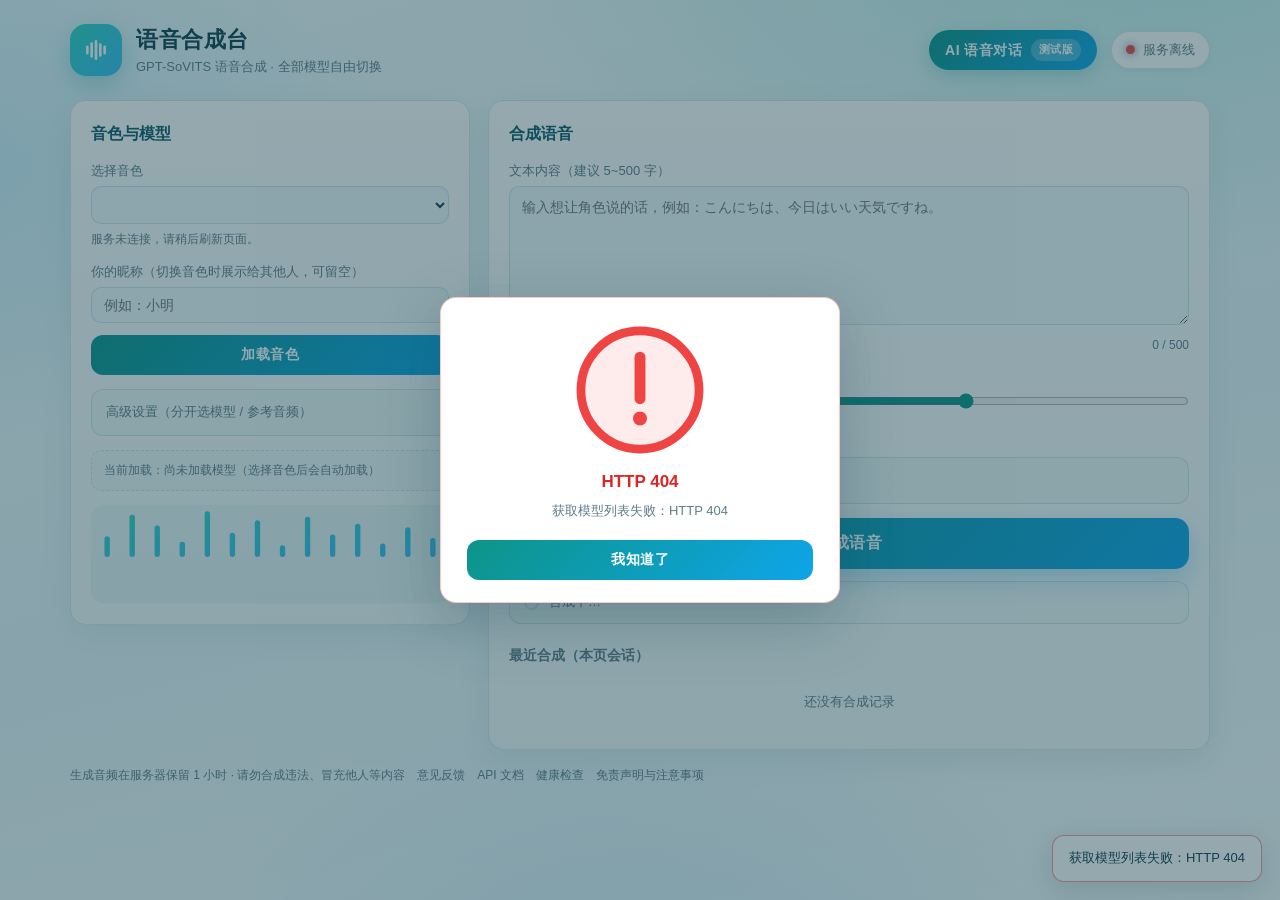
==== tts_api/frontend/index.html @ 0a05656f "chore: 移除本地使用版本的非开源素材并以孤儿提交重建仓库历史" ====
<!DOCTYPE html>
<html lang="zh-CN">
<head>
<meta charset="utf-8">
<meta name="viewport" content="width=device-width, initial-scale=1, viewport-fit=cover">
<title>语音合成台 · GPT-SoVITS</title>
<style>
:root{
  color-scheme: light;
  --bg:#eef7f8;
  --panel:#ffffff;
  --panel-hi:#ffffff;
  --panel-soft:#f4fafb;
  --line:rgba(14,116,144,.16);
  --text:#123f4d;
  --dim:#5f7d88;
  --accent:#0d9488;
  --accent2:#0ea5e9;
  --grad:linear-gradient(135deg,#2dd4bf 0%,#38bdf8 100%);
  --grad-strong:linear-gradient(135deg,#0d9488 0%,#0ea5e9 100%);
  --ok:#10b981;
  --err:#ef4444;
  --radius:16px;
}
*{box-sizing:border-box;margin:0;padding:0}
html,body{height:100%}
body{
  font-family:-apple-system,BlinkMacSystemFont,"Segoe UI",Roboto,"PingFang SC","Hiragino Sans GB","Microsoft YaHei",sans-serif;
  background:
    radial-gradient(1100px 640px at 88% -12%, rgba(45,212,191,.26), transparent 60%),
    radial-gradient(900px 520px at -8% 18%, rgba(56,189,248,.20), transparent 55%),
    radial-gradient(760px 520px at 50% 112%, rgba(56,189,248,.14), transparent 62%),
    linear-gradient(165deg,#f2fbfb 0%,#eaf6fa 55%,#f6fbfc 100%);
  background-attachment:fixed;
  color:var(--text);
  min-height:100vh;
  line-height:1.6;
}

a{color:var(--accent2);text-decoration:none}
a:hover{text-decoration:underline}

/* ---------- 头部 ---------- */
header{
  display:flex;align-items:center;gap:14px;
  max-width:1180px;margin:0 auto;padding:22px 20px 8px;
}
.logo{
  width:52px;height:52px;border-radius:16px;flex:none;
  background:var(--grad);
  display:flex;align-items:center;justify-content:center;
  box-shadow:0 8px 22px rgba(14,165,164,.30);
}
.title-wrap{flex:1;min-width:0}
.title-wrap h1{font-size:22px;font-weight:700;letter-spacing:.5px}
.title-wrap p{font-size:13px;color:var(--dim)}
.status{
  display:flex;align-items:center;gap:8px;
  background:var(--panel);border:1px solid var(--line);
  border-radius:999px;padding:8px 14px;font-size:13px;color:var(--dim);
  max-width:46%;overflow:hidden;white-space:nowrap;text-overflow:ellipsis;
  box-shadow:0 2px 10px rgba(18,63,77,.06);
}
.status .dot{width:9px;height:9px;border-radius:50%;background:var(--err);flex:none;
  box-shadow:0 0 8px currentColor}
.status.ok .dot{background:var(--ok);box-shadow:0 0 8px var(--ok)}
.status.ok{color:var(--text)}
.chat-link{
  display:inline-flex;align-items:center;gap:8px;flex:none;
  background:var(--grad-strong);color:#fff;
  border-radius:999px;padding:9px 16px;font-size:14px;font-weight:600;
  text-decoration:none;letter-spacing:.5px;
  box-shadow:0 6px 18px rgba(13,148,136,.25);
  transition:transform .15s, box-shadow .15s;
}
.chat-link:hover{text-decoration:none;transform:translateY(-1px);box-shadow:0 10px 24px rgba(13,148,136,.35)}
.chat-tag{
  background:rgba(255,255,255,.24);border-radius:999px;
  padding:2px 8px;font-size:11px;font-weight:600;
}

/* ---------- 布局 ---------- */
main{
  max-width:1180px;margin:0 auto;padding:14px 20px 10px;
  display:grid;grid-template-columns:400px 1fr;gap:18px;align-items:start;
}
.card{
  background:linear-gradient(180deg,var(--panel-hi),var(--panel-soft));
  border:1px solid var(--line);border-radius:var(--radius);
  padding:20px;backdrop-filter:blur(14px);-webkit-backdrop-filter:blur(14px);
  box-shadow:0 10px 32px rgba(18,63,77,.08);
}
.card h2{font-size:16px;margin-bottom:14px;display:flex;align-items:center;gap:8px;color:#0e5a6b}
.card h3{font-size:14px;color:var(--dim);margin:20px 0 10px;font-weight:600}

label{display:block;font-size:13px;color:var(--dim);margin-bottom:12px}
label span.t{display:block;margin-bottom:5px}
select,input[type=text],input[type=number],textarea{
  width:100%;background:#f1f8fa;border:1px solid var(--line);
  color:var(--text);border-radius:10px;padding:9px 12px;font-size:14px;
  outline:none;transition:border-color .15s, box-shadow .15s, background .15s;
  font-family:inherit;
}
textarea{resize:vertical;min-height:120px;line-height:1.7}
select:focus,input:focus,textarea:focus{border-color:var(--accent);background:#fff;box-shadow:0 0 0 3px rgba(13,148,136,.14)}
select option,select optgroup{background:#fff;color:var(--text)}
input[type=range]{width:100%;accent-color:var(--accent)}
input[type=number]::-webkit-inner-spin-button{opacity:1}

.hint{font-size:12px;color:var(--dim);margin:-6px 0 12px;min-height:16px}

/* ---------- 按钮 ---------- */
.btn{
  display:inline-flex;align-items:center;justify-content:center;gap:8px;
  border:none;border-radius:12px;padding:11px 18px;font-size:14px;font-weight:600;
  cursor:pointer;color:#fff;transition:transform .15s, box-shadow .15s, opacity .15s;
  font-family:inherit;letter-spacing:.5px;
}
.btn.primary{background:var(--grad-strong);width:100%}
.btn.primary:hover{transform:translateY(-1px);box-shadow:0 8px 22px rgba(13,148,136,.30)}
.btn.big{
  width:100%;padding:15px 20px;font-size:16px;border-radius:14px;
  background:var(--grad-strong);
  box-shadow:0 10px 26px rgba(14,165,233,.28);
}
.btn.big:hover{transform:translateY(-2px);box-shadow:0 14px 32px rgba(13,148,136,.38)}
.btn.ghost{background:transparent;border:1px solid var(--line);color:var(--dim);width:100%}
.btn.ghost:hover{color:var(--text);border-color:var(--accent)}
.btn.small{padding:6px 12px;font-size:12px;border-radius:9px;background:#e9f6f8;border:1px solid var(--line);color:var(--text)}
.btn.small:hover{border-color:var(--accent);color:var(--accent)}
.btn:disabled{opacity:.45;cursor:not-allowed;transform:none!important;box-shadow:none!important}

/* ---------- 高级折叠 ---------- */
details.adv{margin:14px 0;border:1px solid var(--line);border-radius:12px;padding:12px 14px;background:rgba(13,148,136,.04)}
details.adv summary{
  cursor:pointer;font-size:13px;color:var(--dim);user-select:none;
  display:flex;align-items:center;gap:6px;
}
details.adv summary:hover{color:var(--text)}
details.adv[open] summary{margin-bottom:12px;color:var(--accent)}
.row{display:flex;gap:12px;flex-wrap:wrap}
.row label{flex:1;min-width:120px}
.row label.grow{flex:2}

.loaded{
  margin-top:14px;padding:10px 12px;border-radius:10px;font-size:12px;color:var(--dim);
  background:#f0f8f9;border:1px dashed var(--line);word-break:break-all;
}

/* 侧栏装饰图（内联 SVG，无外部图片素材） */
.side-deco{
  display:block;width:100%;margin-top:14px;border-radius:12px;
}

/* ---------- 合成区 ---------- */
.charcount{font-size:12px;color:var(--dim);text-align:right;margin:-8px 0 12px}
.progress{
  display:flex;align-items:center;gap:10px;margin-top:12px;
  font-size:13px;color:var(--dim);padding:10px 14px;
  border:1px solid var(--line);border-radius:12px;background:#f0f8f9;
}
.spin{
  width:15px;height:15px;border-radius:50%;flex:none;
  border:2px solid rgba(13,148,136,.18);border-top-color:var(--accent);
  animation:rot .8s linear infinite;
}
@keyframes rot{to{transform:rotate(360deg)}}

/* ---------- 结果 ---------- */
.result{
  margin-top:14px;border:1px solid rgba(16,185,129,.35);border-radius:14px;
  background:rgba(16,185,129,.07);padding:16px;
}
.result .meta{font-size:12px;color:var(--dim);margin-bottom:8px;word-break:break-all}
.result audio{width:100%;margin-bottom:6px}
.result .play-hint{font-size:12px;color:#b45309;background:rgba(251,191,36,.10);
  border:1px solid rgba(217,119,6,.30);border-radius:8px;padding:6px 10px;margin-bottom:10px}
.result .play-hint[hidden]{display:none}
.result .actions{display:flex;gap:8px;flex-wrap:wrap}

/* ---------- 历史 ---------- */
.history{display:flex;flex-direction:column;gap:8px;max-height:420px;overflow:auto}
.history .item{
  display:flex;align-items:center;gap:10px;padding:8px 10px;
  border:1px solid var(--line);border-radius:12px;background:#ffffff;
}
.history .item audio{width:170px;height:36px;flex:none}
.history .item .info{flex:1;min-width:0}
.history .item .info .txt{font-size:13px;color:var(--text);white-space:nowrap;overflow:hidden;text-overflow:ellipsis}
.history .item .info .sub{font-size:11px;color:var(--dim);white-space:nowrap;overflow:hidden;text-overflow:ellipsis}
.history .item .ops{display:flex;gap:6px;flex:none}
.empty{font-size:13px;color:var(--dim);text-align:center;padding:16px 0}

/* ---------- 提示气泡 ---------- */
.toasts{position:fixed;right:18px;bottom:18px;display:flex;flex-direction:column;gap:8px;z-index:99;max-width:min(420px,90vw)}
.toast{
  padding:12px 16px;border-radius:12px;font-size:13px;color:var(--text);
  background:#ffffff;border:1px solid var(--line);
  box-shadow:0 8px 30px rgba(18,63,77,.16);animation:pop .18s ease;word-break:break-all;
}
.toast.ok{border-color:rgba(16,185,129,.5)}.toast.err{border-color:rgba(239,68,68,.55)}
@keyframes pop{from{transform:translateY(8px);opacity:0}to{transform:none;opacity:1}}

/* ---------- 意见反馈弹窗 ---------- */
.modal-mask{
  position:fixed;inset:0;background:rgba(18,63,77,.35);
  display:flex;align-items:center;justify-content:center;padding:20px;z-index:100;
}
.modal-mask[hidden]{display:none}
.modal{
  background:#fff;border:1px solid var(--line);border-radius:16px;
  padding:20px 22px;width:min(460px,100%);max-height:90vh;overflow:auto;
  box-shadow:0 18px 60px rgba(18,63,77,.25);animation:pop .18s ease;
}
.modal-head{display:flex;align-items:center;justify-content:space-between;margin-bottom:14px}
.modal-title{font-size:16px;font-weight:700;color:#0e5a6b}
.modal-close{
  border:none;background:#eef7f8;color:var(--dim);width:30px;height:30px;
  border-radius:9px;cursor:pointer;font-size:16px;line-height:1;
}
.modal-close:hover{color:var(--text);background:#e2f0f2}
.modal label{margin-bottom:14px}

/* ---------- 报错弹窗 ---------- */
.err-mask{
  position:fixed;inset:0;background:rgba(18,63,77,.45);
  display:flex;align-items:center;justify-content:center;padding:20px;z-index:110;
}
.err-mask[hidden]{display:none}
.err-box{
  background:#fff;border:1px solid rgba(239,68,68,.3);border-radius:16px;
  padding:22px 26px;width:min(400px,100%);text-align:center;
  box-shadow:0 18px 60px rgba(18,63,77,.28);animation:pop .18s ease;
}
.err-box img{display:block;width:140px;max-width:72%;margin:0 auto 8px}
.err-code{font-size:17px;font-weight:800;color:#dc2626;margin-bottom:6px;word-break:break-all}
.err-msg{font-size:13px;color:var(--dim);line-height:1.6;word-break:break-all;margin-bottom:18px}

footer{
  max-width:1180px;margin:0 auto;padding:6px 20px 26px;
  font-size:12px;color:var(--dim);display:flex;gap:12px;flex-wrap:wrap;
}
footer a{color:var(--dim)}
footer a:hover{color:var(--accent2)}

/* ---------- 音色切换横幅（多人共用时的全局状态提示） ---------- */
.switch-banner{
  max-width:1180px;margin:6px auto 0;padding:10px 18px;
  background:linear-gradient(135deg,rgba(13,148,136,.10),rgba(14,165,233,.12));
  border:1px solid rgba(13,148,136,.32);border-radius:12px;
  display:flex;align-items:center;gap:10px;
  font-size:13px;color:#0e5a6b;line-height:1.6;word-break:break-all;
  box-shadow:0 4px 14px rgba(18,63,77,.06);
}
.switch-banner[hidden]{display:none}
.switch-banner .spin{width:13px;height:13px;border-width:2px}

@media (max-width:920px){
  main{grid-template-columns:1fr}
  .status{max-width:100%;margin-top:2px}
  header{flex-wrap:wrap}
  .history .item{flex-wrap:wrap}
  .history .item audio{width:100%}
}
</style>
</head>
<body>

<header>
  <div class="logo"><svg width="26" height="26" viewBox="0 0 24 24" fill="none" aria-hidden="true"><path d="M4 9v6M8 6v12M12 4v16M16 7v10M20 9v6" stroke="#fff" stroke-width="2.4" stroke-linecap="round"/></svg></div>
  <div class="title-wrap">
    <h1>语音合成台</h1>
    <p>GPT-SoVITS 语音合成 · 全部模型自由切换</p>
  </div>
  <a class="chat-link" href="/chat">AI 语音对话<span class="chat-tag">测试版</span></a>
  <div class="status" id="status"><span class="dot"></span><span id="statusText">连接中…</span></div>
</header>

<div class="switch-banner" id="switchBanner" hidden>
  <span class="spin"></span>
  <span id="switchBannerText">音色切换排队中…</span>
</div>

<main>
  <!-- 左栏：音色与模型 -->
  <aside class="card">
    <h2>音色与模型</h2>

    <label><span class="t">选择音色</span>
      <select id="voiceSel"></select>
    </label>
    <p class="hint" id="voiceHint"></p>

    <label><span class="t">你的昵称（切换音色时展示给其他人，可留空）</span>
      <input type="text" id="operatorName" maxlength="20" placeholder="例如：小明">
    </label>

    <button id="applyBtn" class="btn primary">加载音色</button>

    <details class="adv">
      <summary>高级设置（分开选模型 / 参考音频）</summary>
      <label><span class="t">GPT 模型</span><select id="gptSel"></select></label>
      <label><span class="t">SoVITS 模型</span><select id="sovitsSel"></select></label>
      <label><span class="t">参考音频（音色来源）</span><select id="refSel"></select></label>
      <label><span class="t">参考音频文本（留空 = 零样本合成）</span>
        <input type="text" id="promptText" placeholder="例如：この命ご主人様のために捧げますね">
      </label>
      <label><span class="t">参考音频语言</span><select id="promptLang"></select></label>
      <button id="refreshBtn" class="btn ghost">刷新模型列表</button>
    </details>

    <div class="loaded" id="loadedInfo">当前加载：读取中…</div>
<svg class="side-deco" viewBox="0 0 400 110" aria-hidden="true" role="presentation"><defs><linearGradient id="decoGrad" x1="0" y1="0" x2="1" y2="1"><stop offset="0" stop-color="#2dd4bf"></stop><stop offset="1" stop-color="#38bdf8"></stop></linearGradient></defs><rect width="400" height="110" rx="14" fill="rgba(13,148,136,.06)"></rect><g stroke="url(#decoGrad)" stroke-width="6" stroke-linecap="round" fill="none"><path d="M18 55V38M46 55V14M74 55V26M102 55V44M130 55V10M158 55V34M186 55V20M214 55V48M242 55V16M270 55V36M298 55V24M326 55V46M354 55V28M382 55V40"></path></g></svg>
  </aside>

  <!-- 右栏：合成 -->
  <section class="card">
    <h2>合成语音</h2>

    <label><span class="t">文本内容（建议 5~500 字）</span>
      <textarea id="text" rows="5" maxlength="500" placeholder="输入想让角色说的话，例如：こんにちは、今日はいい天気ですね。"></textarea>
    </label>
    <div class="charcount"><span id="charCount">0</span> / 500</div>

    <div class="row">
      <label><span class="t">文本语言</span><select id="textLang"></select></label>
      <label class="grow"><span class="t">语速 <b id="speedVal" style="color:var(--accent)">1.0</b></span>
        <input type="range" id="speed" min="0.5" max="1.5" step="0.05" value="1">
      </label>
    </div>

    <details class="adv">
      <summary>高级参数</summary>
      <div class="row">
        <label><span class="t">top_k</span><input type="number" id="topK" value="15" min="1"></label>
        <label><span class="t">top_p</span><input type="number" id="topP" value="1" min="0" max="1" step="0.05"></label>
        <label><span class="t">temperature</span><input type="number" id="temp" value="0.6" min="0.1" max="2" step="0.05"></label>
        <label><span class="t">随机种子（-1 随机）</span><input type="number" id="seed" value="-1"></label>
        <label><span class="t">输出格式</span>
          <select id="mediaType">
            <option value="wav">wav（推荐）</option>
            <option value="ogg">ogg</option>
          </select>
        </label>
      </div>
    </details>

    <button id="genBtn" class="btn big">生成语音</button>
    <div class="progress" id="progress" hidden>
      <span class="spin"></span><span id="progressText">合成中…</span>
    </div>

    <div id="result"></div>

    <h3>最近合成（本页会话）</h3>
    <div id="history" class="history"><div class="empty">还没有合成记录</div></div>
  </section>
</main>

<footer>
  <span>生成音频在服务器保留 1 小时 · 请勿合成违法、冒充他人等内容</span>
  <a href="#" id="feedbackLink">意见反馈</a>
  <a href="/docs" target="_blank">API 文档</a>
  <a href="/health" target="_blank">健康检查</a>
  <a href="/disclaimer">免责声明与注意事项</a>
</footer>

<div class="modal-mask" id="fbMask" hidden>
  <div class="modal">
    <div class="modal-head">
      <span class="modal-title">意见反馈</span>
      <button type="button" class="modal-close" id="fbClose" aria-label="关闭">×</button>
    </div>
    <label><span class="t">反馈内容（必填，2000 字以内）</span>
      <textarea id="fbText" rows="5" maxlength="2000" placeholder="例如：希望支持某个音色 / 合成速度偏慢 / 发现了某个问题…"></textarea>
    </label>
    <label><span class="t">联系方式（可选，方便回复你）</span>
      <input type="text" id="fbContact" maxlength="200" placeholder="邮箱 / QQ / 其他">
    </label>
    <button type="button" id="fbSubmit" class="btn primary">提交反馈</button>
  </div>
</div>

<!-- 报错弹窗：各种错误统一提示（图片下方红色粗体展示错误码） -->
<div class="err-mask" id="errMask" hidden>
  <div class="err-box" role="alertdialog" aria-modal="true" aria-labelledby="errCode">
<svg viewBox="0 0 64 64" aria-hidden="true" focusable="false" style="display:block;width:140px;max-width:72%;margin:0 auto 8px"><circle cx="32" cy="32" r="27" fill="rgba(239,68,68,.10)"></circle><circle cx="32" cy="32" r="27" fill="none" stroke="#ef4444" stroke-width="4"></circle><path d="M32 17v19" stroke="#ef4444" stroke-width="5" stroke-linecap="round"></path><circle cx="32" cy="45" r="3.2" fill="#ef4444"></circle></svg>
    <div class="err-code" id="errCode">出错了</div>
    <div class="err-msg" id="errMsg"></div>
    <button type="button" id="errClose" class="btn primary">我知道了</button>
  </div>
</div>

<div class="toasts" id="toasts"></div>

<script>
"use strict";

/* ==================== 状态 ==================== */
let lib = null;                 // /models 返回
let loadedPaths = null;         // 服务端当前已加载的 {gpt, sovits}
let modelDirty = false;         // 高级设置里模型被改过但未应用
let busy = false;
let applying = false;           // 正在提交/等待音色切换
let history = [];
const HISTORY_MAX = 12;

const LANG_LABELS = {
  auto: "自动识别", auto_yue: "自动识别（粤语优先）",
  zh: "中文", en: "英文", ja: "日语", yue: "粤语", ko: "韩语",
  all_zh: "中文（纯）", all_en: "英文（纯）", all_ja: "日语（纯）",
  all_yue: "粤语（纯）", all_ko: "韩语（纯）",
};

/* iPhone/iPad 的 Safari 不支持 ogg 格式，检测到 iOS 时禁用 ogg 并自动切回 wav */
const IS_IOS = /iPad|iPhone|iPod/.test(navigator.userAgent) && !window.MSStream;

const $ = (id) => document.getElementById(id);
const voiceSel = $("voiceSel"), gptSel = $("gptSel"), sovitsSel = $("sovitsSel"),
      refSel = $("refSel"), promptText = $("promptText"), promptLang = $("promptLang"),
      textEl = $("text"), textLang = $("textLang"), speed = $("speed"),
      topK = $("topK"), topP = $("topP"), temp = $("temp"), seedEl = $("seed"),
      mediaType = $("mediaType"), genBtn = $("genBtn"), applyBtn = $("applyBtn"),
      progress = $("progress"), progressText = $("progressText"), resultEl = $("result"),
      historyEl = $("history"), toastsEl = $("toasts"),
      operatorName = $("operatorName"), switchBanner = $("switchBanner"),
      switchBannerText = $("switchBannerText");

/* ==================== 工具 ==================== */
function qs(obj){
  const p = new URLSearchParams();
  for (const k in obj) if (obj[k] !== undefined && obj[k] !== null) p.set(k, obj[k]);
  return p.toString();
}
async function api(path, opts){
  let res;
  try { res = await fetch(path, opts); }
  catch (e) {
    const err = new Error("无法连接服务，请检查网络或稍后重试");
    err.code = "连接失败";
    throw err;
  }
  if (!res.ok){
    let msg = "HTTP " + res.status;
    try {
      const j = await res.json();
      if (j) msg = j["错误"] || j.detail || j.message || msg;
    } catch (_) {}
    const err = new Error(msg);
    err.status = res.status;
    throw err;
  }
  const ct = res.headers.get("content-type") || "";
  return ct.includes("json") ? res.json() : res.text();
}
function rel(url){ /* 服务端返回的绝对地址统一转为同源相对路径 */
  try { return new URL(url, location.href).pathname + new URL(url, location.href).search; }
  catch (_) { return url; }
}
function basename(p){
  try { return p.split(/[\\/]/).pop(); } catch (_) { return p || ""; }
}
function stem(name){ return String(name || "").replace(/\.(wav|mp3|flac|ogg)$/i, ""); }
function clamp(v, lo, hi, d){ v = parseFloat(v); return isNaN(v) ? d : Math.min(hi, Math.max(lo, v)); }

let toastTimer = 0;
function toast(msg, kind){
  const t = document.createElement("div");
  t.className = "toast" + (kind ? " " + kind : "");
  t.textContent = msg;
  toastsEl.appendChild(t);
  while (toastsEl.children.length > 4) toastsEl.removeChild(toastsEl.firstChild);
  setTimeout(() => { t.style.opacity = "0"; t.style.transition = "opacity .4s"; }, 4200);
  setTimeout(() => t.remove(), 4700);
}

/* ==================== 报错弹窗 ==================== */
const errMask = $("errMask"), errCodeEl = $("errCode"), errMsgEl = $("errMsg");
function showErrorModal(code, msg){
  errCodeEl.textContent = code || "出错了";
  errMsgEl.textContent = msg || "";
  errMask.hidden = false;
}
function closeErrorModal(){ errMask.hidden = true; }
/* 统一报错入口：弹窗（红色粗体错误码）+ 气泡提示 */
function reportError(e, prefix){
  const code = (e && e.status) ? ("HTTP " + e.status) : ((e && e.code) || "出错了");
  const msg = (prefix ? prefix + "：" : "") + ((e && e.message) || "未知错误");
  showErrorModal(code, msg);
  toast(msg, "err");
}

function setBusy(on, text){
  busy = on;
  genBtn.disabled = on; applyBtn.disabled = on;
  progress.hidden = !on;
  if (on){ progressText.textContent = text || "处理中…"; startElapsed(); }
  else stopElapsed();
}
let elapsedTimer = null, elapsedStart = 0;
function startElapsed(){
  elapsedStart = Date.now();
  clearInterval(elapsedTimer);
  elapsedTimer = setInterval(() => {
    const base = progressText.textContent.split("（")[0];
    progressText.textContent = base + "（已用 " + Math.round((Date.now() - elapsedStart) / 1000) + " 秒）";
  }, 1000);
}
function stopElapsed(){ clearInterval(elapsedTimer); }

/* ==================== 下拉框填充 ==================== */
function fillSelect(sel, groups, labelFn, valueFn){
  sel.innerHTML = "";
  for (const g of groups){
    const og = document.createElement("optgroup");
    og.label = g.label;
    for (const item of g.items){
      const o = document.createElement("option");
      o.value = valueFn(item);
      o.textContent = labelFn(item);
      og.appendChild(o);
    }
    sel.appendChild(og);
  }
}
function selectPath(sel, path){
  sel.value = Array.from(sel.options).some(o => o.value === path) ? path : "";
}
function buildModelGroups(items){
  const by = {};
  for (const it of items) (by[it.speaker] = by[it.speaker] || []).push(it);
  return Object.keys(by).sort().map(sp => ({
    label: sp,
    items: by[sp].sort((a, b) => a.name.localeCompare(b.name, "zh")),
  }));
}
function buildRefGroups(items){
  const by = {};
  for (const it of items) (by[it.dir] = by[it.dir] || []).push(it);
  return Object.keys(by).sort().map(d => ({
    label: d,
    items: by[d].sort((a, b) => a.name.localeCompare(b.name, "zh")),
  }));
}
function populateLangs(langs){
  const list = (langs && langs.length) ? langs : Object.keys(LANG_LABELS);
  const mk = (sel) => {
    sel.innerHTML = "";
    for (const l of list){
      const o = document.createElement("option");
      o.value = l;
      o.textContent = (LANG_LABELS[l] || l) + "（" + l + "）";
      sel.appendChild(o);
    }
  };
  mk(textLang); mk(promptLang);
  selectPath(textLang, "auto");
  selectPath(promptLang, "auto");
}

/* ==================== 模型列表 ==================== */
async function loadModels(){
  lib = await api("/models");
  // 音色下拉
  voiceSel.innerHTML = "";
  if (!lib.voices.length){
    const o = document.createElement("option");
    o.value = ""; o.textContent = "未发现模型文件";
    voiceSel.appendChild(o);
    voiceSel.disabled = true;
    $("voiceHint").textContent =
      "请让管理员把训练好的 .ckpt / .pth 放进仓库 GPT_weights*、SoVITS_weights* 目录（或在 tts_api/config.py 的 EXTRA_MODEL_DIRS 中追加目录），然后点「刷新模型列表」。";
  } else {
    voiceSel.disabled = false;
    lib.voices.forEach((v, i) => {
      const o = document.createElement("option");
      o.value = String(i);
      o.textContent = v.speaker + "（GPT " + v.gpt.length + " · SoVITS " + v.sovits.length + "）";
      voiceSel.appendChild(o);
    });
  }
  fillSelect(gptSel, buildModelGroups(lib.gpt_models),
    m => m.name + "（" + m.size_mb + "MB）", m => m.path);
  fillSelect(sovitsSel, buildModelGroups(lib.sovits_models),
    m => m.name + "（" + m.size_mb + "MB）", m => m.path);
  fillSelect(refSel, buildRefGroups(lib.ref_audios),
    r => r.name, r => r.path);

  // 服务端当前加载的模型
  const cur = lib.current || {};
  loadedPaths = cur.loaded ? { gpt: cur.gpt, sovits: cur.sovits } : null;
  updateLoadedInfo();
}

function findVoiceIdx(gptPath, sovitsPath){
  if (!lib || !lib.voices.length) return -1;
  return lib.voices.findIndex(v =>
    v.gpt.some(m => m.path === gptPath || basename(m.path) === basename(gptPath)) &&
    v.sovits.some(m => m.path === sovitsPath || basename(m.path) === basename(sovitsPath)));
}

/* 按音色填充高级选项（不自动应用） */
function fillVoice(idx){
  const v = lib.voices[idx];
  if (!v) return;
  selectPath(gptSel, v.gpt[0] ? v.gpt[0].path : "");
  selectPath(sovitsSel, v.sovits[0] ? v.sovits[0].path : "");
  if (v.refs.length){
    selectPath(refSel, v.refs[0].path);
    const r = v.refs[0];
    promptText.value = r.sentence_like ? stem(r.name) : "";
    selectPath(promptLang, r.lang_hint || "auto");
  }
  $("voiceHint").textContent = v.refs.length
    ? "GPT " + v.gpt.length + " 个 · SoVITS " + v.sovits.length + " 个 · 参考音频 " + v.refs.length + " 条"
    : "GPT " + v.gpt.length + " 个 · SoVITS " + v.sovits.length + " 个 · 无配套参考音频（沿用当前参考音频）";
}

/* ==================== 音色切换（异步排队 + 全局横幅） ==================== */

function sameVoice(a, b){
  if (!a || !b) return false;
  return (a.sovits === b.sovits || basename(a.sovits) === basename(b.sovits)) &&
         (a.gpt === b.gpt || basename(a.gpt) === basename(b.gpt));
}

/* 渲染顶部横幅：让所有用户看到音色切换的排队/加载状态 */
function renderSwitchBanner(st){
  const p = st && st.pending;
  if (!p){ switchBanner.hidden = true; return; }
  switchBanner.hidden = false;
  const op = p.operator ? "（操作人：" + p.operator + "）" : "";
  const tgt = (p.target && p.target.sovits_name) || "";
  const d = p.drain || {};
  if (p.phase === "loading"){
    switchBannerText.textContent = "正在加载新音色" + (tgt ? "「" + tgt + "」" : "") + op
      + "，加载期间新提交的合成任务将自动排队等待…";
  } else if (p.force){
    switchBannerText.textContent = "紧急切换音色" + (tgt ? "「" + tgt + "」" : "") + op
      + "：正在等待 " + (d.running || 0) + " 个运行中的任务结束，之后排队的任务将改用新音色…";
  } else {
    switchBannerText.textContent = "音色切换排队中 → " + (tgt ? "「" + tgt + "」" : "") + op
      + "：等待前方 " + (d.remaining || 0) + " 个任务完成（预计 " + (p.eta_seconds || 0)
      + " 秒），期间新提交的任务会排队等自己的音色";
  }
}

async function pollSwitchBanner(){
  try{
    const st = await api("/switch_status");
    renderSwitchBanner(st);
  }catch(_){ /* 服务离线时横幅静默保持/隐藏 */ }
}

/* 等待本次切换真正生效。返回 true=目标音色已加载；false=被其他人的切换覆盖 */
async function waitSwitch(target, statusTextFn){
  for (let i = 0; i < 900; i++){ /* 最长约 20+ 分钟 */
    const st = await api("/switch_status");
    renderSwitchBanner(st);
    const cur = st.current || {};
    if (sameVoice(cur, target)) return true;
    const p = st.pending;
    if (p){
      const ours = sameVoice(p.target, target);
      if (!ours){
        /* 我们的切换已被别人的请求合并覆盖：界面保持自己的选择，提交任务会自动排队切回 */
        modelDirty = false;
        updateLoadedInfo();
        toast("你的音色切换已被其他人的操作覆盖，界面保持你的选择；提交任务会自动排队切回", "warn");
        return false;
      }
      if (p.phase === "loading" && ours){
        if (statusTextFn) statusTextFn("正在加载模型…");
      } else if (ours){
        const d = p.drain || {};
        if (statusTextFn) statusTextFn(
          "音色切换排队中：等待前方 " + (d.remaining || 0) + " 个任务完成（预计 "
          + (p.eta_seconds || 0) + " 秒），完成后自动生效");
      }
    }
    const lr = st.last_result;
    if (lr && lr.status === "failed" && sameVoice(lr.target, target)){
      const e = new Error("切换失败：" + (lr.error || "未知错误"));
      e.code = "切换失败";
      throw e;
    }
    if (!p && !sameVoice(cur, target)){
      /* 我们的切换已完成但随后被其他人再次切换覆盖：保持自己的选择 */
      modelDirty = false;
      updateLoadedInfo();
      toast("你的音色已被其他人切换，界面保持你的选择；提交任务会自动排队切回", "warn");
      return false;
    }
    await new Promise(r => setTimeout(r, 1500));
  }
  const e = new Error("等待切换生效超时，请查看顶部横幅或稍后刷新");
  e.code = "切换超时";
  throw e;
}

function saveVoiceChoice(){
  try { localStorage.setItem("studio.voice", voiceSel.value); } catch (_) {}
}

async function applyVoice(){
  const gpt = gptSel.value, sovits = sovitsSel.value;
  if (busy || applying) return;
  if (!gpt || !sovits){
    toast("该音色缺少 GPT 或 SoVITS 模型文件", "err");
    return;
  }
  const op = operatorName.value.trim();
  const target = { gpt: gpt, sovits: sovits };
  applying = true;
  applyBtn.disabled = true;
  applyBtn.textContent = "提交切换…";
  try{
    const res = await api("/set_voice?" + qs({ sovits: sovits, gpt: gpt, operator: op }));
    if (!res || (res["结果"] !== "成功" && res["结果"] !== "已受理")){
      throw new Error((res && (res["错误"] || res["说明"])) || "服务返回异常");
    }
    if (res["结果"] === "成功"){
      /* 已是当前音色（或与当前一致，无需切换） */
      loadedPaths = target;
      modelDirty = false;
      updateLoadedInfo();
      saveVoiceChoice();
      toast("音色加载完成", "ok");
      return;
    }
    /* 已受理：等排队生效（切换期间不锁定合成按钮，可继续提交任务） */
    toast(res["说明"], "ok");
    applyBtn.textContent = "切换排队中…";
    const ok = await waitSwitch(target, (t) => {
      if (!busy) { progress.hidden = false; progressText.textContent = t; }
    });
    if (!ok) return;
    loadedPaths = target;
    modelDirty = false;
    updateLoadedInfo();
    saveVoiceChoice();
    toast("音色加载完成", "ok");
  }catch(e){
    reportError(e, "模型加载失败");
  }finally{
    applying = false;
    applyBtn.disabled = false;
    applyBtn.textContent = "加载音色";
    if (!busy) progress.hidden = true;
  }
}

function updateLoadedInfo(){
  const el = $("loadedInfo");
  if (loadedPaths){
    el.textContent = "当前加载：" + basename(loadedPaths.gpt) + " / " + basename(loadedPaths.sovits);
  } else {
    el.textContent = "当前加载：尚未加载模型（选择音色后会自动加载）";
  }
}

/* ==================== 合成 ==================== */
async function synth(){
  const text = textEl.value.trim();
  if (busy) return;
  if (!text){ toast("请输入要合成的文本", "err"); textEl.focus(); return; }
  if (modelDirty){ toast("模型有改动，请先点击「加载音色」", "err"); return; }
  if (!loadedPaths){ toast("还没有可用的模型，请先选择音色", "err"); return; }
  if (!refSel.value){ toast("请选择参考音频", "err"); return; }

  const body = {
    text: text,
    text_lang: textLang.value || "auto",
    ref_audio_path: refSel.value,
    prompt_lang: promptLang.value || "auto",
    prompt_text: promptText.value.trim(),
    top_k: parseInt(topK.value) || 15,
    top_p: clamp(topP.value, 0, 1, 1),
    temperature: clamp(temp.value, 0.1, 2, 0.6),
    speed_factor: clamp(speed.value, 0.5, 1.5, 1),
    seed: parseInt(seedEl.value) || -1,
    media_type: mediaType.value,
    streaming_mode: 0,
    gpt_path: gptSel.value,
    sovits_path: sovitsSel.value,
  };

  setBusy(true, "提交任务…");
  try{
    const res = await api("/tts", {
      method: "POST",
      headers: { "Content-Type": "application/json" },
      body: JSON.stringify(body),
    });
    if (!res || !res.task_id) throw new Error("服务返回异常");
    const done = await pollTask(res);
    if (!done || !done.download_url) throw new Error("任务完成但缺少结果链接");
    const voiceName = voiceSel.selectedOptions[0] ? voiceSel.selectedOptions[0].textContent : "";
    renderResult(done, text, voiceName);
    pushHistory(done, text, voiceName);
    toast("合成完成", "ok");
  }catch(e){
    reportError(e, "合成失败");
  }finally{
    setBusy(false);
  }
}

/* 轮询任务状态直到完成/失败；排队期间显示「当前排队第 X 个，预计 X 秒」 */
async function pollTask(res){
  const statusUrl = res.status_url ? rel(res.status_url)
    : "/task_status/" + encodeURIComponent(res.task_id);
  updateProgress(res);
  for (;;){
    const st = await api(statusUrl);
    if (st.status === "done") return st;
    if (st.status === "error"){
      const err = new Error(st.error || "合成失败");
      err.code = "任务失败";
      throw err;
    }
    updateProgress(st);
    await new Promise(r => setTimeout(r, 1500));
  }
}

function updateProgress(st){
  if (!st) return;
  if (st.tip){
    progressText.textContent = st.tip;
  } else if (st.status === "queued"){
    progressText.textContent = st.queue_position > 0
      ? "当前排队第 " + st.queue_position + " 个，预计 " + st.estimated_seconds + " 秒"
      : "排队中，即将开始…";
  }
}

/* ==================== 音频播放（Blob 方式） ====================
 * 部分安卓 OEM 浏览器（如 vivo/iQOO 自带浏览器）会拦截 HTTP 媒体地址，
 * 交给其原生播放器处理；该原生播放器在本服务响应上会卡住（点播放没反应、
 * 直链被识别成视频、下载卡住）。而 fetch + Blob URL 的纯网页路径经实测正常。
 * 因此页面内所有播放与下载统一走 fetch → Blob，绕开原生媒体拦截。 */
const blobUrlCache = new Map();
async function audioBlobUrl(url, type){
  const key = String(url);
  if (blobUrlCache.has(key)) return blobUrlCache.get(key);
  const resp = await fetch(rel(key));
  if (!resp.ok) throw new Error("HTTP " + resp.status);
  const buf = await resp.arrayBuffer();
  if (blobUrlCache.size > 50) blobUrlCache.clear(); // 会话内缓存上限，防止占用过多内存
  const objUrl = URL.createObjectURL(new Blob([buf], { type: type || "audio/wav" }));
  blobUrlCache.set(key, objUrl);
  return objUrl;
}
function mimeOf(format){
  return format === "ogg" ? "audio/ogg" : (format === "aac" ? "audio/aac" : "audio/wav");
}
async function blobDownload(url, filename, mime){
  const objUrl = await audioBlobUrl(url, mime);
  const a = document.createElement("a");
  a.href = objUrl;
  a.download = filename;
  document.body.appendChild(a);
  a.click();
  a.remove();
}

function renderResult(res, text, voiceName){
  resultEl.innerHTML = "";
  const box = document.createElement("div");
  box.className = "result";

  const meta = document.createElement("div");
  meta.className = "meta";
  meta.textContent = voiceName + " · " + text.slice(0, 60) + (text.length > 60 ? "…" : "");
  box.appendChild(meta);

  const audio = document.createElement("audio");
  audio.controls = true;
  audio.playsinline = true;   // iOS 允许内联播放（不跳全屏）
  audio.preload = "auto";
  const hint = document.createElement("div");
  hint.className = "play-hint";
  hint.hidden = true;
  hint.textContent = "音频加载失败：点「下载」用手机本地播放器打开。";
  const MEDIA_ERR_TEXT = {
    1: "播放被中止",
    2: "网络加载失败",
    3: "音频解码失败",
    4: "浏览器不支持该音频格式",
  };
  audio.addEventListener("error", () => {
    const code = audio.error ? audio.error.code : 0;
    const why = MEDIA_ERR_TEXT[code] || ("未知错误(" + code + ")");
    hint.hidden = false;
    hint.textContent = "播放失败：" + why + "。可点「下载」用手机本地播放器打开。";
    toast("音频播放失败：" + why, "err");
  });
  box.appendChild(audio);
  box.appendChild(hint);

  const actions = document.createElement("div");
  actions.className = "actions";

  const dl = document.createElement("a");
  dl.className = "btn small";
  dl.textContent = "下载";
  dl.href = "javascript:void(0)";
  dl.addEventListener("click", (e) => {
    e.preventDefault();
    blobDownload(res.download_url, "tts." + (mediaType.value || "wav"),
                 mimeOf(mediaType.value)).catch(err => toast("下载失败：" + err.message, "err"));
  });
  actions.appendChild(dl);

  box.appendChild(actions);
  resultEl.appendChild(box);

  // 通过 fetch + Blob 加载（绕开部分安卓浏览器的原生媒体拦截），
  // 加载成功后尝试自动播放；手机浏览器可能拦截自动播放，失败时给出提示。
  const mime = mimeOf(mediaType.value);
  audioBlobUrl(res.download_url, mime).then((u) => {
    audio.src = u;
    try {
      audio.play().catch(() => {
        if (IS_IOS) { hint.hidden = false; }
      });
    } catch (_) {
      if (IS_IOS) hint.hidden = false;
    }
  }).catch((e) => {
    hint.hidden = false;
    hint.textContent = "音频加载失败：" + (e && e.message) + "。可点「下载」重试。";
    toast("音频加载失败：" + (e && e.message), "err");
  });
}

function pushHistory(res, text, voiceName){
  history.unshift({
    text, voiceName,
    dl: rel(res.download_url),
    mime: mimeOf(mediaType.value),
    time: new Date().toLocaleTimeString("zh-CN", { hour12: false }),
  });
  if (history.length > HISTORY_MAX) history.pop();
  renderHistory();
}

function renderHistory(){
  historyEl.innerHTML = "";
  if (!history.length){
    historyEl.innerHTML = '<div class="empty">还没有合成记录</div>';
    return;
  }
  for (let i = 0; i < history.length; i++){
    const h = history[i];
    const item = document.createElement("div");
    item.className = "item";

    const audio = document.createElement("audio");
    audio.controls = true;
    audio.playsinline = true;
    audio.preload = "none";
    audio.dataset.loaded = "0";
    // 懒加载：首次点击/触摸/播放事件时走 fetch + Blob（绕开部分安卓浏览器
    // 对直链媒体的原生播放器拦截）。注意不能只监听 play —— 无 src 的元素
    // 不会触发 play 事件，因此同时监听 click / touchstart。
    const lazyLoad = () => {
      if (audio.dataset.loaded === "1") return;
      audio.dataset.loaded = "1";
      audioBlobUrl(h.dl, h.mime).then((u) => {
        audio.src = u;
        audio.play().catch(() => {});
      }).catch(() => {
        audio.dataset.loaded = "0";
        toast("历史音频加载失败", "err");
      });
    };
    audio.addEventListener("click", lazyLoad);
    audio.addEventListener("touchstart", lazyLoad);
    audio.addEventListener("play", lazyLoad);
    item.appendChild(audio);

    const info = document.createElement("div");
    info.className = "info";
    const txt = document.createElement("div");
    txt.className = "txt";
    txt.textContent = h.text;
    const sub = document.createElement("div");
    sub.className = "sub";
    sub.textContent = h.time + " · " + h.voiceName;
    info.appendChild(txt);
    info.appendChild(sub);
    item.appendChild(info);

    const ops = document.createElement("div");
    ops.className = "ops";
    const reuse = document.createElement("button");
    reuse.className = "btn small";
    reuse.textContent = "复用文本";
    reuse.onclick = () => { textEl.value = h.text; $("charCount").textContent = h.text.length; textEl.focus(); };
    ops.appendChild(reuse);
    item.appendChild(ops);

    historyEl.appendChild(item);
  }
}

/* ==================== 状态轮询 ==================== */
async function healthTick(){
  try{
    const h = await api("/health");
    const st = $("status");
    st.classList.add("ok");
    if (loadedPaths){
      let txt = "在线 · 我的音色：" + basename(loadedPaths.gpt) + " / " + basename(loadedPaths.sovits);
      if (!sameVoice(loadedPaths, { gpt: h.gpt_model, sovits: h.sovits_model })){
        txt += "（服务端当前为 " + h.gpt_model + " / " + h.sovits_model + "，提交任务将自动排队切换）";
      }
      $("statusText").textContent = txt;
    } else {
      $("statusText").textContent = "在线 · " + h.gpt_model + " / " + h.sovits_model;
    }
  }catch(_){
    const st = $("status");
    st.classList.remove("ok");
    $("statusText").textContent = "服务离线";
  }
}

/* ==================== 初始化 ==================== */
async function init(){
  // iOS 的 Safari 不支持 ogg：禁用该选项并自动切回 wav（wav 在手机/电脑上通用）
  if (IS_IOS){
    const oggOpt = Array.from(mediaType.options).find(o => o.value === "ogg");
    if (oggOpt){
      if (mediaType.value === "ogg"){
        mediaType.value = "wav";
        toast("iPhone 不支持 ogg 格式，已自动改用 wav", "warn");
      }
      oggOpt.disabled = true;
      oggOpt.textContent = "ogg（iPhone 不支持）";
    }
  }

  // 昵称（切换音色时展示给其他人）
  try{
    const savedOp = localStorage.getItem("studio.operator");
    if (savedOp) operatorName.value = savedOp;
  }catch(_){}
  operatorName.addEventListener("change", () => {
    try { localStorage.setItem("studio.operator", operatorName.value.trim()); } catch (_) {}
  });

  // 语言选项（先从 /health 拿，拿不到用默认表）
  try{
    const h = await api("/health");
    populateLangs(h.languages);
  }catch(_){
    populateLangs(null);
  }

  try{
    await loadModels();
  }catch(e){
    reportError(e, "获取模型列表失败");
    $("voiceHint").textContent = "服务未连接，请稍后刷新页面。";
  }

  // 选择音色：优先上次会话保存的，其次服务端当前加载的，最后第一个
  let idx = -1;
  const saved = localStorage.getItem("studio.voice");
  if (saved !== null && lib && lib.voices[+saved]) idx = +saved;
  if (idx < 0 && loadedPaths) idx = findVoiceIdx(loadedPaths.gpt, loadedPaths.sovits);
  if (idx < 0 && lib && lib.voices.length) idx = 0;

  if (idx >= 0){
    fillVoice(idx);
    voiceSel.value = String(idx);
    const v0 = lib.voices[idx];
    const myVoice = (v0 && v0.gpt.length && v0.sovits.length)
      ? { gpt: v0.gpt[0].path, sovits: v0.sovits[0].path } : null;
    const sameAsLoaded = loadedPaths && myVoice &&
      (myVoice.gpt === loadedPaths.gpt || basename(myVoice.gpt) === basename(loadedPaths.gpt)) &&
      (myVoice.sovits === loadedPaths.sovits || basename(myVoice.sovits) === basename(loadedPaths.sovits));
    loadedPaths = myVoice; // 界面固定显示用户自己的音色，不跟随服务端被别人的切换
    if (!sameAsLoaded) applyVoice(); // 自动把保存的音色加载到服务端
  }

  updateLoadedInfo();
  healthTick();
  setInterval(healthTick, 15000);
  pollSwitchBanner();
  setInterval(pollSwitchBanner, 4000);
}

/* ==================== 事件 ==================== */
voiceSel.addEventListener("change", () => {
  const idx = parseInt(voiceSel.value, 10);
  if (!isNaN(idx)){ fillVoice(idx); applyVoice(); }
});
gptSel.addEventListener("change", () => {
  modelDirty = !loadedPaths || (gptSel.value !== loadedPaths.gpt && basename(gptSel.value) !== basename(loadedPaths.gpt));
});
sovitsSel.addEventListener("change", () => {
  modelDirty = !loadedPaths || (sovitsSel.value !== loadedPaths.sovits && basename(sovitsSel.value) !== basename(loadedPaths.sovits));
});
refSel.addEventListener("change", () => {
  const o = refSel.selectedOptions[0];
  const text = o ? o.textContent : "";
  const name = text.split("/").pop().trim();
  promptText.value = /[\u3040-\u30ff\u4e00-\u9fff]/.test(name) ? stem(name) : "";
});
applyBtn.addEventListener("click", applyVoice);
genBtn.addEventListener("click", synth);
$("refreshBtn").addEventListener("click", async () => {
  try{
    await loadModels();
    toast("模型列表已刷新", "ok");
  }catch(e){
    reportError(e, "刷新失败");
  }
});
textEl.addEventListener("input", () => { $("charCount").textContent = textEl.value.length; });
speed.addEventListener("input", () => { $("speedVal").textContent = parseFloat(speed.value).toFixed(2); });

/* ==================== 意见反馈 ==================== */
const fbMask = $("fbMask"), fbText = $("fbText"), fbContact = $("fbContact"), fbSubmit = $("fbSubmit");
function openFeedback(){ fbMask.hidden = false; fbText.focus(); }
function closeFeedback(){ fbMask.hidden = true; }
$("feedbackLink").addEventListener("click", (e) => { e.preventDefault(); openFeedback(); });
$("fbClose").addEventListener("click", closeFeedback);
fbMask.addEventListener("click", (e) => { if (e.target === fbMask) closeFeedback(); });
document.addEventListener("keydown", (e) => { if (e.key === "Escape" && !fbMask.hidden) closeFeedback(); });
fbSubmit.addEventListener("click", async () => {
  const text = fbText.value.trim();
  if (!text){ toast("请填写反馈内容", "err"); fbText.focus(); return; }
  if (fbSubmit.disabled) return;
  fbSubmit.disabled = true;
  try{
    await api("/feedback", {
      method: "POST",
      headers: { "Content-Type": "application/json" },
      body: JSON.stringify({ text: text, contact: fbContact.value.trim(), page: location.href }),
    });
    toast("反馈已提交，感谢！", "ok");
    fbText.value = ""; fbContact.value = "";
    closeFeedback();
  }catch(e){
    reportError(e, "反馈提交失败");
  }finally{
    fbSubmit.disabled = false;
  }
});

/* 报错弹窗关闭方式：按钮 / 点击遮罩 / Esc */
$("errClose").addEventListener("click", closeErrorModal);
errMask.addEventListener("click", (e) => { if (e.target === errMask) closeErrorModal(); });
document.addEventListener("keydown", (e) => { if (e.key === "Escape" && !errMask.hidden) closeErrorModal(); });

init();
</script>
</body>
</html>
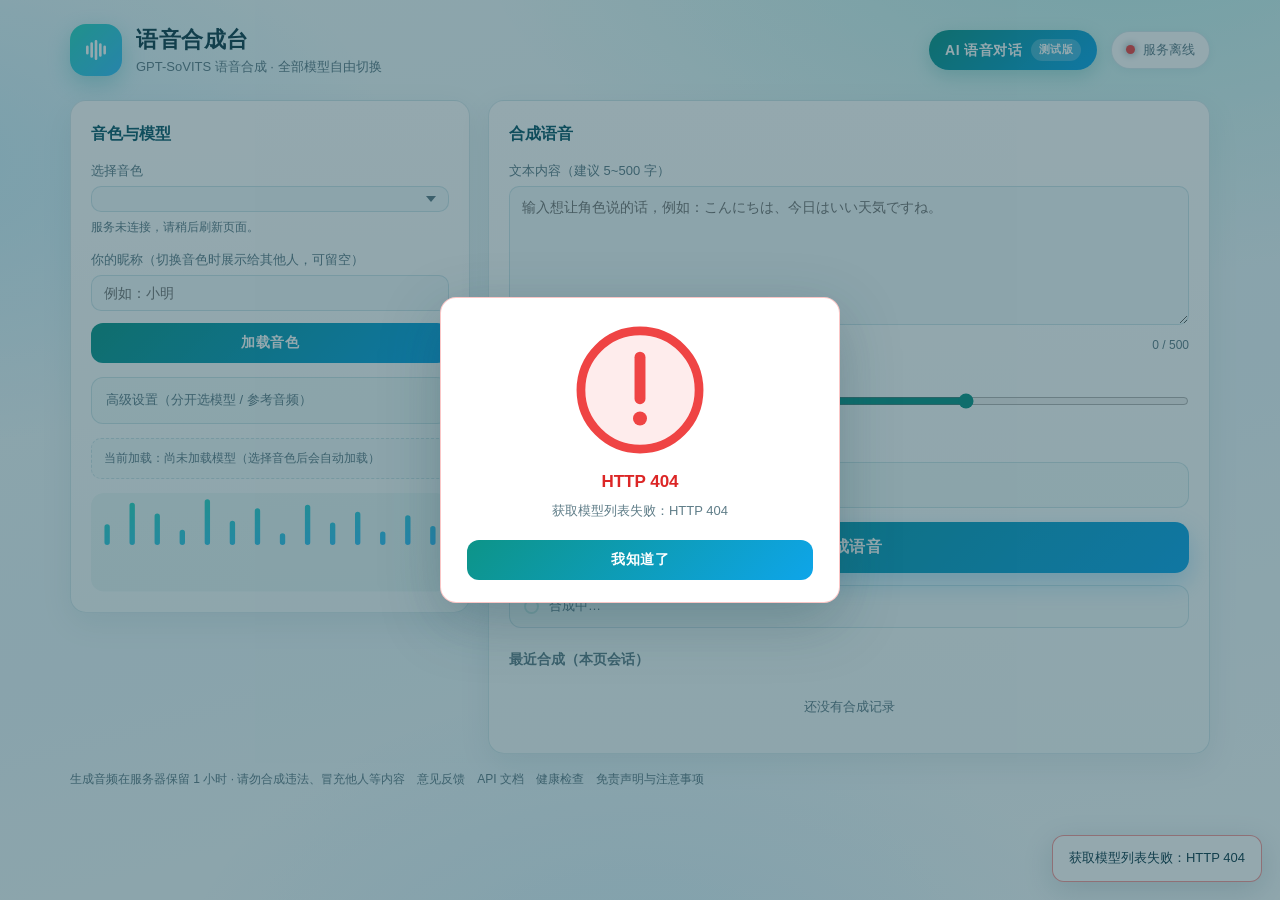
==== commit 3c8cf502: "feat: 音色人设多格式、自绘下拉组件与可折叠面板（v1.5） - 人设支持 persona.toml / persona.json（渲染为带严格分区的系统提示词），旧版 persona.txt 兼" ====
--- a/tts_api/frontend/index.html
+++ b/tts_api/frontend/index.html
@@ -104,10 +104,57 @@
 textarea{resize:vertical;min-height:120px;line-height:1.7}
 select:focus,input:focus,textarea:focus{border-color:var(--accent);background:#fff;box-shadow:0 0 0 3px rgba(13,148,136,.14)}
 select option,select optgroup{background:#fff;color:var(--text)}
+/* ---------- 自定义下拉组件（原生 select 仅作数据源，自绘弹层接管交互） ---------- */
+.dselect-native{display:none!important}
+.dselect{
+  position:relative;display:flex;align-items:center;justify-content:space-between;gap:8px;
+  width:100%;background:#f1f8fa;border:1px solid var(--line);color:var(--text);
+  border-radius:10px;padding:9px 12px;font-size:14px;cursor:pointer;outline:none;user-select:none;
+  transition:border-color .15s, box-shadow .15s, background .15s;
+}
+.dselect:hover{border-color:rgba(14,116,144,.34)}
+.dselect:focus,.dselect.open{border-color:var(--accent);background:#fff;box-shadow:0 0 0 3px rgba(13,148,136,.14)}
+.dselect.disabled{opacity:.55;cursor:not-allowed}
+.dselect-label{flex:1;min-width:0;overflow:hidden;text-overflow:ellipsis;white-space:nowrap}
+.dselect-arrow{
+  flex:none;width:0;height:0;
+  border-left:5px solid transparent;border-right:5px solid transparent;border-top:6px solid var(--dim);
+  transition:transform .2s, border-top-color .2s;
+}
+.dselect.open .dselect-arrow{transform:rotate(180deg);border-top-color:var(--accent)}
+.dselect-pop{
+  position:fixed;z-index:300;background:#fff;border:1px solid var(--line);border-radius:12px;
+  box-shadow:0 14px 40px rgba(18,63,77,.18);padding:6px;overflow-y:auto;
+}
+.dselect-pop[hidden]{display:none}
+.dselect-group{font-size:12px;font-weight:700;color:#0e5a6b;padding:6px 10px 4px;letter-spacing:.3px}
+.dselect-opt{
+  display:flex;align-items:center;justify-content:space-between;gap:8px;
+  padding:8px 10px;border-radius:8px;font-size:13.5px;color:var(--text);cursor:pointer;
+  overflow:hidden;text-overflow:ellipsis;white-space:nowrap;
+}
+.dselect-opt:hover,.dselect-opt.hover{background:#eaf6f8}
+.dselect-opt.selected{color:var(--accent);font-weight:600}
+.dselect-opt.selected::after{content:"✓";font-weight:700;flex:none}
+.dselect-opt.disabled{color:var(--dim);cursor:not-allowed}
+.dselect-opt.disabled:hover{background:none}
 input[type=range]{width:100%;accent-color:var(--accent)}
 input[type=number]::-webkit-inner-spin-button{opacity:1}
 
 .hint{font-size:12px;color:var(--dim);margin:-6px 0 12px;min-height:16px}
+
+/* 副参考音频多选框 */
+.aux-box{
+  display:flex;flex-direction:column;gap:1px;max-height:190px;overflow-y:auto;
+  background:#f1f8fa;border:1px solid var(--line);border-radius:10px;padding:6px 10px;
+}
+.aux-box label{
+  display:flex;align-items:flex-start;gap:8px;margin:2px 0;
+  font-size:13px;color:var(--text);line-height:1.45;cursor:pointer;
+}
+.aux-box input[type=checkbox]{margin-top:3px;accent-color:var(--accent);flex:none}
+.aux-box .empty{font-size:12px;color:var(--dim);padding:4px 2px}
+#auxRefHint{margin-top:4px}
 
 /* ---------- 按钮 ---------- */
 .btn{
@@ -220,6 +267,8 @@
 }
 .modal-close:hover{color:var(--text);background:#e2f0f2}
 .modal label{margin-bottom:14px}
+.modal-actions{display:flex;align-items:center;justify-content:flex-end;gap:10px;margin-top:16px}
+.modal-body{font-size:13.5px;line-height:1.9;color:var(--text);white-space:pre-line;max-height:52vh;overflow-y:auto}
 
 /* ---------- 报错弹窗 ---------- */
 .err-mask{
@@ -302,8 +351,12 @@
       <label><span class="t">GPT 模型</span><select id="gptSel"></select></label>
       <label><span class="t">SoVITS 模型</span><select id="sovitsSel"></select></label>
       <label><span class="t">参考音频（音色来源）</span><select id="refSel"></select></label>
+      <label><span class="t">副参考音频（可多选，增强复刻效果）</span>
+        <div class="aux-box" id="auxRefBox"></div>
+        <p class="hint" id="auxRefHint"></p>
+      </label>
       <label><span class="t">参考音频文本（留空 = 零样本合成）</span>
-        <input type="text" id="promptText" placeholder="例如：この命ご主人様のために捧げますね">
+        <input type="text" id="promptText" placeholder="例如：こんにちは">
       </label>
       <label><span class="t">参考音频语言</span><select id="promptLang"></select></label>
       <button id="refreshBtn" class="btn ghost">刷新模型列表</button>
@@ -381,6 +434,22 @@
   </div>
 </div>
 
+<!-- 公告弹窗：进入合成台时展示（内容来自 /notice，可被 frontend/notice.md 覆盖；
+     已读状态按内容哈希保存在本浏览器，公告内容变更后会自动重新弹出） -->
+<div class="modal-mask" id="noticeMask" hidden>
+  <div class="modal">
+    <div class="modal-head">
+      <span class="modal-title" id="noticeTitle">公告</span>
+      <button type="button" class="modal-close" id="noticeClose" aria-label="关闭">×</button>
+    </div>
+    <div class="modal-body" id="noticeBody"></div>
+    <div class="modal-actions">
+      <a class="btn ghost" id="noticeDisclaimer" href="/disclaimer" target="_blank" rel="noopener">查看免责声明</a>
+      <button type="button" id="noticeOk" class="btn primary">我知道了</button>
+    </div>
+  </div>
+</div>
+
 <!-- 报错弹窗：各种错误统一提示（图片下方红色粗体展示错误码） -->
 <div class="err-mask" id="errMask" hidden>
   <div class="err-box" role="alertdialog" aria-modal="true" aria-labelledby="errCode">
@@ -404,6 +473,7 @@
 let applying = false;           // 正在提交/等待音色切换
 let history = [];
 const HISTORY_MAX = 12;
+let auxRefs = [];               // 已勾选的副参考音频路径（随音色切换重置）
 
 const LANG_LABELS = {
   auto: "自动识别", auto_yue: "自动识别（粤语优先）",
@@ -561,6 +631,7 @@
 /* ==================== 模型列表 ==================== */
 async function loadModels(){
   lib = await api("/models");
+  const prevIdx = parseInt(voiceSel.value, 10);   // 刷新前记住当前音色（首次加载时为 NaN）
   // 音色下拉
   voiceSel.innerHTML = "";
   if (!lib.voices.length){
@@ -585,6 +656,14 @@
     m => m.name + "（" + m.size_mb + "MB）", m => m.path);
   fillSelect(refSel, buildRefGroups(lib.ref_audios),
     r => r.name, r => r.path);
+  // 刷新后恢复之前的音色选择：避免副参考勾选被清空、下拉框全部重置为第一项
+  if (lib.voices.length){
+    const idx = (!isNaN(prevIdx) && lib.voices[prevIdx]) ? prevIdx : 0;
+    voiceSel.value = String(idx);
+    fillVoice(idx);
+  } else {
+    renderAuxRefs();
+  }
 
   // 服务端当前加载的模型
   const cur = lib.current || {};
@@ -611,9 +690,59 @@
     promptText.value = r.sentence_like ? stem(r.name) : "";
     selectPath(promptLang, r.lang_hint || "auto");
   }
+  // 副参考音频：默认勾选该音色除主参考外的全部其余参考（可手动取消）
+  auxRefs = v.refs.slice(1).map(r => r.path);
+  renderAuxRefs();
+  // 高级选项已回到该音色默认值：同步「模型有改动」标记（刷新列表/初始化后不失准）
+  if (loadedPaths){
+    modelDirty = (gptSel.value !== loadedPaths.gpt && basename(gptSel.value) !== basename(loadedPaths.gpt))
+              || (sovitsSel.value !== loadedPaths.sovits && basename(sovitsSel.value) !== basename(loadedPaths.sovits));
+  }
   $("voiceHint").textContent = v.refs.length
     ? "GPT " + v.gpt.length + " 个 · SoVITS " + v.sovits.length + " 个 · 参考音频 " + v.refs.length + " 条"
     : "GPT " + v.gpt.length + " 个 · SoVITS " + v.sovits.length + " 个 · 无配套参考音频（沿用当前参考音频）";
+}
+
+/* ==================== 副参考音频（多选） ==================== */
+/* 设计同原控制台推理：1 个主参考音频 + 若干个副参考音频（零样本文本），
+   副参考一并参与音色复刻（引擎自动拼接 refer_spec）。 */
+function renderAuxRefs(){
+  const box = $("auxRefBox");
+  box.innerHTML = "";
+  const v = lib ? lib.voices[parseInt(voiceSel.value, 10)] : null;
+  const main = refSel.value;
+  const items = (v && v.refs) ? v.refs.filter(r => r.path !== main) : [];
+  // 只保留当前音色仍存在的勾选（音色切换/列表刷新后自动清理失效项）
+  const valid = new Set(items.map(r => r.path));
+  auxRefs = auxRefs.filter(p => valid.has(p));
+  if (!items.length){
+    box.innerHTML = '<span class="empty">该音色没有其他参考音频，仅使用主参考音频</span>';
+    $("auxRefHint").textContent = "未选副参考音频（单参考模式）";
+    return;
+  }
+  for (const r of items){
+    const l = document.createElement("label");
+    const cb = document.createElement("input");
+    cb.type = "checkbox";
+    cb.checked = auxRefs.includes(r.path);
+    cb.addEventListener("change", () => {
+      if (cb.checked){ if (!auxRefs.includes(r.path)) auxRefs.push(r.path); }
+      else auxRefs = auxRefs.filter(p => p !== r.path);
+      updateAuxHint();
+    });
+    l.appendChild(cb);
+    const span = document.createElement("span");
+    span.textContent = r.name;
+    l.appendChild(span);
+    box.appendChild(l);
+  }
+  updateAuxHint();
+}
+function updateAuxHint(){
+  const n = auxRefs.length;
+  $("auxRefHint").textContent = n
+    ? "已选 " + n + " 条副参考音频，与主参考一起用于音色复刻（可继续勾选/取消）"
+    : "未选副参考音频（仅用主参考，即原单参考模式）";
 }
 
 /* ==================== 音色切换（异步排队 + 全局横幅） ==================== */
@@ -767,18 +896,20 @@
   if (modelDirty){ toast("模型有改动，请先点击「加载音色」", "err"); return; }
   if (!loadedPaths){ toast("还没有可用的模型，请先选择音色", "err"); return; }
   if (!refSel.value){ toast("请选择参考音频", "err"); return; }
+  const seedV = parseInt(seedEl.value, 10);
 
   const body = {
     text: text,
     text_lang: textLang.value || "auto",
     ref_audio_path: refSel.value,
+    aux_ref_audio_paths: auxRefs.filter(p => p && p !== refSel.value),
     prompt_lang: promptLang.value || "auto",
     prompt_text: promptText.value.trim(),
     top_k: parseInt(topK.value) || 15,
     top_p: clamp(topP.value, 0, 1, 1),
     temperature: clamp(temp.value, 0.1, 2, 0.6),
     speed_factor: clamp(speed.value, 0.5, 1.5, 1),
-    seed: parseInt(seedEl.value) || -1,
+    seed: isNaN(seedV) ? -1 : seedV,
     media_type: mediaType.value,
     streaming_mode: 0,
     gpt_path: gptSel.value,
@@ -1069,14 +1200,15 @@
 
   // 选择音色：优先上次会话保存的，其次服务端当前加载的，最后第一个
   let idx = -1;
-  const saved = localStorage.getItem("studio.voice");
+  let saved = null;
+  try { saved = localStorage.getItem("studio.voice"); } catch (_) {}
   if (saved !== null && lib && lib.voices[+saved]) idx = +saved;
   if (idx < 0 && loadedPaths) idx = findVoiceIdx(loadedPaths.gpt, loadedPaths.sovits);
   if (idx < 0 && lib && lib.voices.length) idx = 0;
 
   if (idx >= 0){
+    voiceSel.value = String(idx);   // 先设置下拉选中，再填充（副参考复选框按当前音色渲染）
     fillVoice(idx);
-    voiceSel.value = String(idx);
     const v0 = lib.voices[idx];
     const myVoice = (v0 && v0.gpt.length && v0.sovits.length)
       ? { gpt: v0.gpt[0].path, sovits: v0.sovits[0].path } : null;
@@ -1084,6 +1216,7 @@
       (myVoice.gpt === loadedPaths.gpt || basename(myVoice.gpt) === basename(loadedPaths.gpt)) &&
       (myVoice.sovits === loadedPaths.sovits || basename(myVoice.sovits) === basename(loadedPaths.sovits));
     loadedPaths = myVoice; // 界面固定显示用户自己的音色，不跟随服务端被别人的切换
+    modelDirty = false;    // 高级选项与本界面音色一致
     if (!sameAsLoaded) applyVoice(); // 自动把保存的音色加载到服务端
   }
 
@@ -1092,6 +1225,7 @@
   setInterval(healthTick, 15000);
   pollSwitchBanner();
   setInterval(pollSwitchBanner, 4000);
+  loadNotice();
 }
 
 /* ==================== 事件 ==================== */
@@ -1110,6 +1244,10 @@
   const text = o ? o.textContent : "";
   const name = text.split("/").pop().trim();
   promptText.value = /[\u3040-\u30ff\u4e00-\u9fff]/.test(name) ? stem(name) : "";
+  // 主参考换掉后，原主参考若在副参考勾选里则移除，避免重复
+  const main = refSel.value;
+  if (auxRefs.includes(main)) auxRefs = auxRefs.filter(p => p !== main);
+  renderAuxRefs();
 });
 applyBtn.addEventListener("click", applyVoice);
 genBtn.addEventListener("click", synth);
@@ -1123,6 +1261,59 @@
 });
 textEl.addEventListener("input", () => { $("charCount").textContent = textEl.value.length; });
 speed.addEventListener("input", () => { $("speedVal").textContent = parseFloat(speed.value).toFixed(2); });
+
+/* ==================== 公告弹窗 ==================== */
+const NOTICE_ACK_KEY = "studio.notice.ack";
+let noticeKey = null;               // 当前展示公告的内容哈希（确认已读时写入）
+function noticeHash(s){
+  let h = 0;
+  for (let i = 0; i < s.length; i++) h = ((h << 5) - h + s.charCodeAt(i)) | 0;
+  return String(h);
+}
+/* 把 [文字](链接) 渲染为可点击链接，其余内容一律按纯文本输出（防注入）；
+   链接仅允许 http/https 或站内相对地址，javascript:/data: 等一律按纯文本展示 */
+function renderNoticeBody(text){
+  const box = $("noticeBody");
+  box.innerHTML = "";
+  const re = /\[([^\]]+)\]\(([^)\s]+)\)/g;
+  let last = 0, m;
+  while ((m = re.exec(text))){
+    if (m.index > last) box.appendChild(document.createTextNode(text.slice(last, m.index)));
+    const url = m[2];
+    if (/^(https?:\/\/|\/)/i.test(url)){
+      const a = document.createElement("a");
+      a.textContent = m[1];
+      a.href = url;
+      if (/^https?:\/\//i.test(url)){ a.target = "_blank"; a.rel = "noopener"; }
+      box.appendChild(a);
+    } else {
+      box.appendChild(document.createTextNode(m[0]));   // 危险协议链接按纯文本渲染
+    }
+    last = m.index + m[0].length;
+  }
+  if (last < text.length) box.appendChild(document.createTextNode(text.slice(last)));
+}
+async function loadNotice(){
+  try{
+    const n = await api("/notice");
+    const content = (n && n.content) ? String(n.content).trim() : "";
+    if (!content) return;                      // 无公告内容：不弹窗
+    noticeKey = noticeHash((n.title || "") + "\n" + content);
+    let ack = null;
+    try { ack = localStorage.getItem(NOTICE_ACK_KEY); } catch (_) {}
+    if (ack === noticeKey) return;             // 已读过同一条公告
+    $("noticeTitle").textContent = ((n.title || "").trim() || "公告");
+    renderNoticeBody(content);
+    $("noticeMask").hidden = false;
+  }catch(_){ /* 服务离线或接口异常时静默跳过 */ }
+}
+$("noticeOk").addEventListener("click", () => {
+  if (noticeKey){ try { localStorage.setItem(NOTICE_ACK_KEY, noticeKey); } catch (_) {} }
+  $("noticeMask").hidden = true;
+});
+$("noticeClose").addEventListener("click", () => { $("noticeMask").hidden = true; });
+$("noticeMask").addEventListener("click", (e) => { if (e.target === $("noticeMask")) $("noticeMask").hidden = true; });
+document.addEventListener("keydown", (e) => { if (e.key === "Escape" && !$("noticeMask").hidden) $("noticeMask").hidden = true; });
 
 /* ==================== 意见反馈 ==================== */
 const fbMask = $("fbMask"), fbText = $("fbText"), fbContact = $("fbContact"), fbSubmit = $("fbSubmit");
@@ -1159,6 +1350,164 @@
 document.addEventListener("keydown", (e) => { if (e.key === "Escape" && !errMask.hidden) closeErrorModal(); });
 
 init();
+
+/* ==================== 自定义下拉组件 ====================
+ * 原生 select 仅作数据源（隐藏），自绘弹层完全接管选择交互：
+ * - 弹层每次打开时按 select.options 重建，动态增删选项自动生效；
+ * - 选择后写回 select.value 并派发原生 change 事件，现有 JS 逻辑零改动；
+ * - 定时器同步外部对 select.value / options / disabled 的改动到界面；
+ * - 弹层以 fixed 定位挂到 body，避免被卡片 backdrop-filter 的层叠上下文遮挡。 */
+(function(){
+  document.querySelectorAll("select").forEach(function(sel){
+    if (sel.dataset.dsInit) return;
+    sel.dataset.dsInit = "1";
+    const w = document.createElement("div");
+    w.className = "dselect";
+    w.tabIndex = 0;
+    w.setAttribute("role", "combobox");
+    w.setAttribute("aria-expanded", "false");
+    const label = document.createElement("span");
+    label.className = "dselect-label";
+    const arrow = document.createElement("span");
+    arrow.className = "dselect-arrow";
+    const pop = document.createElement("div");
+    pop.className = "dselect-pop";
+    pop.setAttribute("role", "listbox");
+    pop.hidden = true;
+    w.append(label, arrow, pop);
+    sel.classList.add("dselect-native");
+    sel.insertAdjacentElement("afterend", w);
+    let open = false, cur = -1;
+
+    function selText(){
+      const so = sel.selectedOptions;
+      if (so && so.length) return String(so[0].textContent || "");
+      const o = Array.from(sel.options).find(function(o){ return !o.disabled; });
+      return o ? String(o.textContent || "") : "";
+    }
+    function setLabel(){ label.textContent = selText(); }
+    function enabledItems(){
+      return Array.from(pop.children).filter(function(el){
+        return el.classList.contains("dselect-opt") && !el.classList.contains("disabled");
+      });
+    }
+    function rebuild(){
+      pop.innerHTML = "";
+      let lastGroup = null;
+      Array.from(sel.options).forEach(function(o, i){
+        const parent = o.parentElement;
+        const g = (parent && parent.tagName === "OPTGROUP") ? String(parent.label || "") : "";
+        if (g !== lastGroup){
+          if (g){
+            const gh = document.createElement("div");
+            gh.className = "dselect-group";
+            gh.textContent = g;
+            pop.appendChild(gh);
+          }
+          lastGroup = g;
+        }
+        const d = document.createElement("div");
+        d.className = "dselect-opt" + (o.disabled ? " disabled" : "");
+        d.textContent = o.textContent;
+        d.dataset.idx = String(i);
+        if (o.selected) d.classList.add("selected");
+        d.addEventListener("mousedown", function(e){ e.preventDefault(); });
+        d.addEventListener("click", function(){ if (!o.disabled) pick(i); });
+        pop.appendChild(d);
+      });
+    }
+    function pick(i){
+      const o = sel.options[i];
+      if (!o || o.disabled) return;
+      if (sel.value !== o.value){
+        sel.value = o.value;
+        sel.dispatchEvent(new Event("change", { bubbles: true }));
+      }
+      setLabel();
+      closePopup();
+      w.focus();
+    }
+    function setHover(i){
+      const items = enabledItems();
+      items.forEach(function(el){ el.classList.remove("hover"); });
+      const el = items[i];
+      if (el){
+        el.classList.add("hover");
+        el.scrollIntoView({ block: "nearest" });
+      }
+      cur = i;
+    }
+    function posPopup(){
+      const r = w.getBoundingClientRect();
+      const below = window.innerHeight - r.bottom, above = r.top;
+      const up = below < 240 && above > below;
+      const space = Math.max(60, (up ? above : below) - 10);
+      pop.classList.toggle("up", up);
+      pop.style.left = r.left + "px";
+      pop.style.width = r.width + "px";
+      pop.style.top = up ? "auto" : (r.bottom + 6) + "px";
+      pop.style.bottom = up ? (window.innerHeight - r.top + 6) + "px" : "auto";
+      pop.style.maxHeight = Math.min(250, space) + "px";
+    }
+    function openPopup(){
+      rebuild();
+      setLabel();
+      if (pop.parentNode !== document.body) document.body.appendChild(pop);
+      pop.hidden = false;
+      open = true;
+      w.classList.add("open");
+      w.setAttribute("aria-expanded", "true");
+      posPopup();
+      const items = enabledItems();
+      const selIdx = items.findIndex(function(el){ return el.classList.contains("selected"); });
+      setHover(selIdx >= 0 ? selIdx : 0);
+    }
+    function closePopup(){
+      if (!open) return;
+      pop.hidden = true;
+      open = false;
+      w.classList.remove("open");
+      w.setAttribute("aria-expanded", "false");
+    }
+    w.addEventListener("click", function(){
+      if (w.classList.contains("disabled")) return;
+      if (open) closePopup(); else openPopup();
+    });
+    w.addEventListener("keydown", function(e){
+      if (w.classList.contains("disabled")) return;
+      if (!open){
+        if (e.key === "Enter" || e.key === " " || e.key === "ArrowDown" || e.key === "ArrowUp"){
+          e.preventDefault();
+          openPopup();
+        }
+        return;
+      }
+      const items = enabledItems();
+      if (e.key === "ArrowDown"){ e.preventDefault(); setHover(Math.min(cur + 1, items.length - 1)); }
+      else if (e.key === "ArrowUp"){ e.preventDefault(); setHover(Math.max(cur - 1, 0)); }
+      else if (e.key === "Enter" || e.key === " "){
+        e.preventDefault();
+        if (items[cur]) pick(parseInt(items[cur].dataset.idx, 10));
+      }
+      else if (e.key === "Escape" || e.key === "Tab"){ closePopup(); }
+    });
+    document.addEventListener("mousedown", function(e){
+      if (open && !w.contains(e.target) && !pop.contains(e.target)) closePopup();
+    });
+    window.addEventListener("scroll", function(){ if (open) posPopup(); }, true);
+    window.addEventListener("resize", function(){ if (open) posPopup(); });
+    /* 外部 JS 直接改 select.value / options / disabled 时同步界面 */
+    setInterval(function(){
+      if (w.classList.contains("disabled") !== sel.disabled){
+        w.classList.toggle("disabled", sel.disabled);
+        if (sel.disabled) closePopup();
+      }
+      if (label.textContent !== selText()) setLabel();
+    }, 400);
+    setLabel();
+    if (sel.disabled) w.classList.add("disabled");
+  });
+})();
 </script>
 </body>
 </html>
